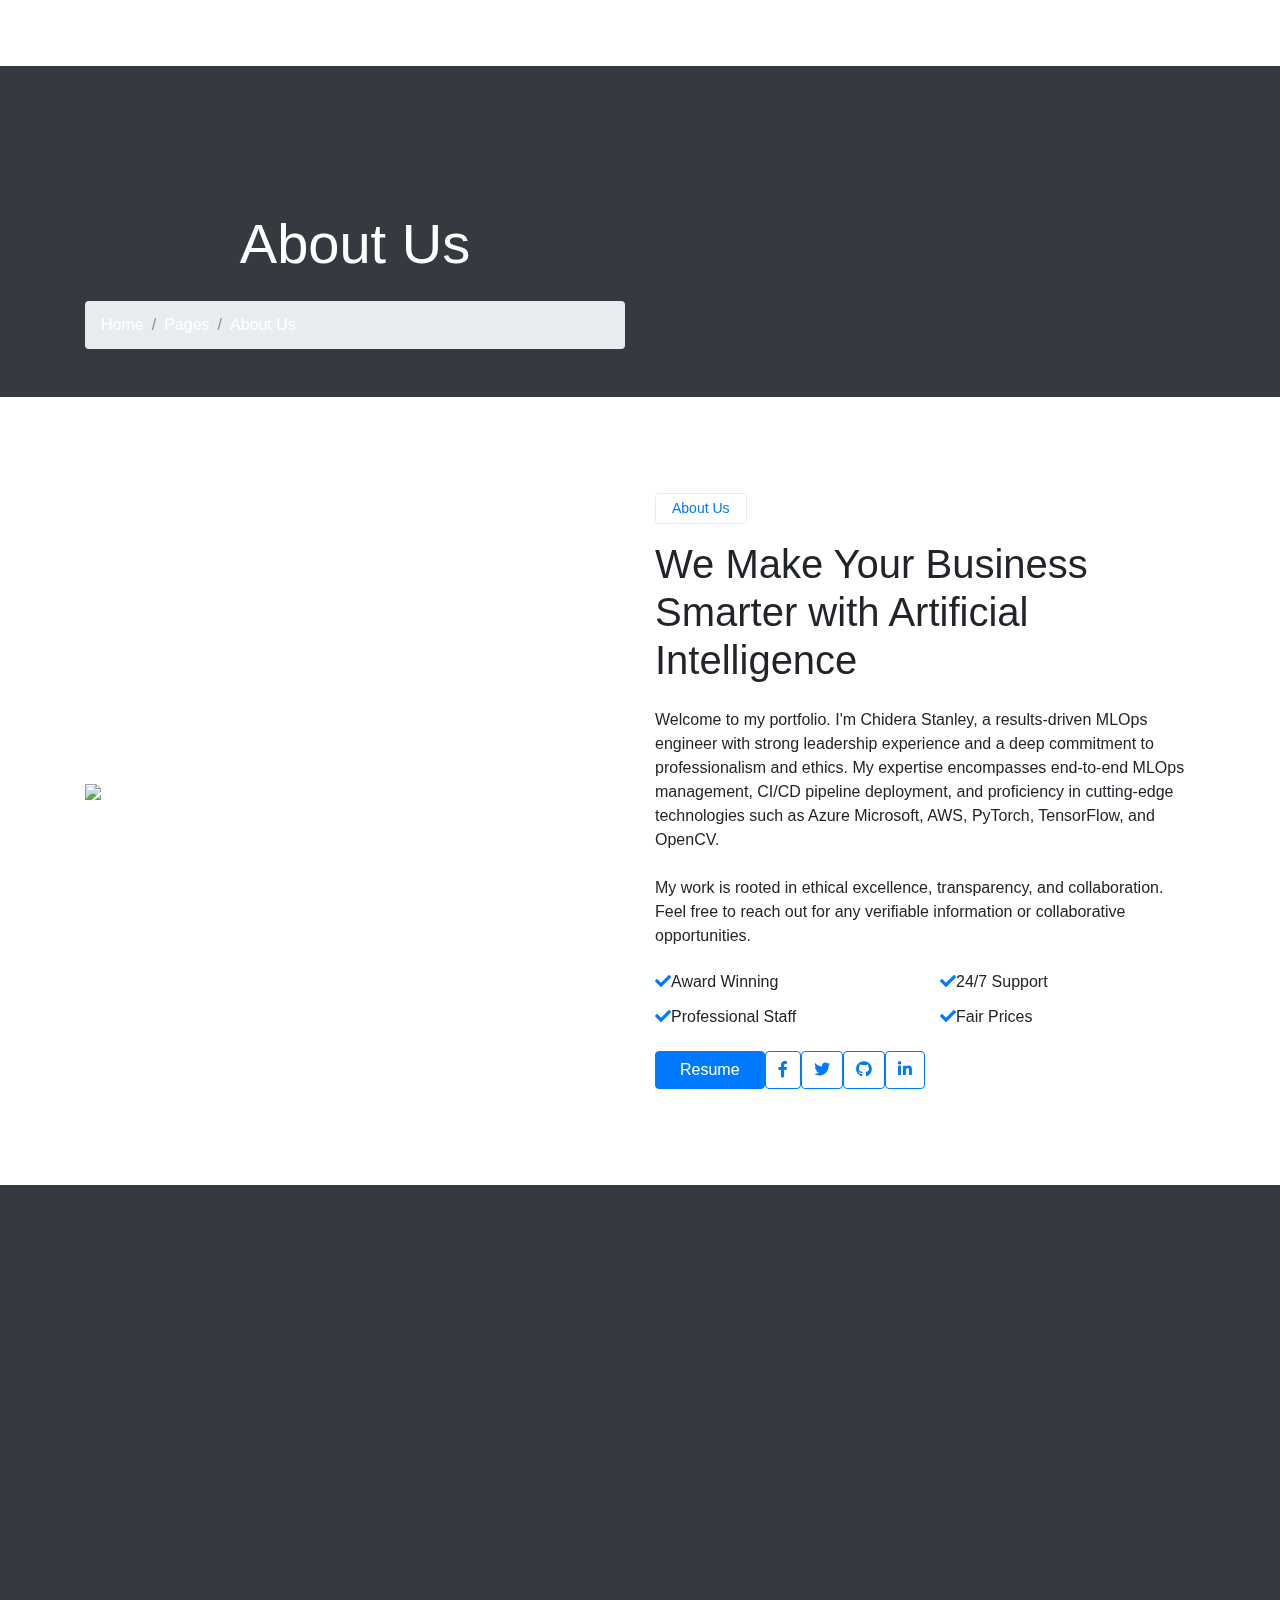
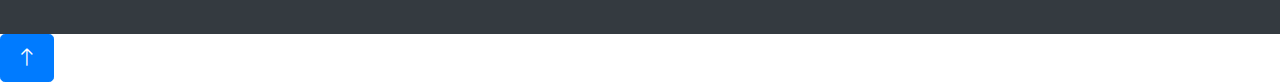
==== about.html @ e1130351 "Add files via upload" ====
<!DOCTYPE html>
<html lang="en">

<head>
    <meta charset="utf-8">
    <title>Stanlito-AI</title>
    <meta content="width=device-width, initial-scale=1.0" name="viewport">
    <meta content="" name="keywords">
    <meta content="" name="description">

    <!-- Favicon -->
    <link href="img/favicon.ico" rel="icon">

    <!-- Google Web Fonts -->
    <link rel="preconnect" href="https://fonts.googleapis.com">
    <link rel="preconnect" href="https://fonts.gstatic.com" crossorigin>
    <link href="https://fonts.googleapis.com/css2?family=Open+Sans:wght@400;600&family=Ubuntu:wght@500;700&display=swap"
        rel="stylesheet">

    <!-- Icon Font Stylesheet -->
    <link href="https://cdnjs.cloudflare.com/ajax/libs/font-awesome/5.10.0/css/all.min.css" rel="stylesheet">
    <link href="https://cdn.jsdelivr.net/npm/bootstrap-icons@1.4.1/font/bootstrap-icons.css" rel="stylesheet">

    <!-- Libraries Stylesheet -->
    <link href="lib/animate/animate.min.css" rel="stylesheet">
    <link href="lib/owlcarousel/assets/owl.carousel.min.css" rel="stylesheet">

    <!-- Customized Bootstrap Stylesheet -->
    <link href="css/bootstrap.min.css" rel="stylesheet">

    <!-- Template Stylesheet -->
    <link href="css/style.css" rel="stylesheet">
</head>

<body>
    <!-- Spinner Start -->
    <div id="spinner"
        class="show bg-white position-fixed translate-middle w-100 vh-100 top-50 start-50 d-flex align-items-center justify-content-center">
        <div class="spinner-grow text-primary" style="width: 3rem; height: 3rem;" role="status">
            <span class="sr-only">Loading...</span>
        </div>
    </div>
    <!-- Spinner End -->


    <!-- Navbar Start -->
    <div class="container-fluid sticky-top">
        <div class="container">
            <nav class="navbar navbar-expand-lg navbar-dark p-0">
                <a href="index.html" class="navbar-brand">
                    <h1 class="text-white">Stanlito-AI<span class="text-dark"></span></h1>
                </a>
                <button type="button" class="navbar-toggler ms-auto me-0" data-bs-toggle="collapse"
                    data-bs-target="#navbarCollapse">
                    <span class="navbar-toggler-icon"></span>
                </button>
                <div class="collapse navbar-collapse" id="navbarCollapse">
                    <div class="navbar-nav ms-auto">
                        <a href="index.html" class="nav-item nav-link">Home</a>
                        <a href="about.html" class="nav-item nav-link active">About</a>
                        <a href="service.html" class="nav-item nav-link">Services</a>
                        <a href="project.html" class="nav-item nav-link">Projects</a>
                        <div class="nav-item dropdown">
                            <a href="#" class="nav-link dropdown-toggle" data-bs-toggle="dropdown">Pages</a>
                            <div class="dropdown-menu bg-light mt-2">
                                <a href="feature.html" class="dropdown-item">Features</a>
                                <a href="team.html" class="dropdown-item">Our Team</a>
                                <a href="faq.html" class="dropdown-item">FAQs</a>
                                <a href="testimonial.html" class="dropdown-item">Testimonial</a>
                                <a href="404.html" class="dropdown-item">404 Page</a>
                            </div>
                        </div>
                        <a href="contact.html" class="nav-item nav-link">Contact</a>
                    </div>
                    <butaton type="button" class="btn text-white p-0 d-none d-lg-block" data-bs-toggle="modal"
                        data-bs-target="#searchModal"><i class="fa fa-search"></i></butaton>
                </div>
            </nav>
        </div>
    </div>
    <!-- Navbar End -->


    <!-- Hero Start -->
    <div class="container-fluid pt-5 bg-dark hero-header">
        <div class="container pt-5">
            <div class="row g-5 pt-5">
                <div class="col-lg-6 align-self-center text-center text-lg-start mb-lg-5">
                    <h1 class="display-4 text-white mb-4 animated slideInRight">About Us</h1>
                    <nav aria-label="breadcrumb">
                        <ol class="breadcrumb justify-content-center justify-content-lg-start mb-0">
                            <li class="breadcrumb-item"><a class="text-white" href="#">Home</a></li>
                            <li class="breadcrumb-item"><a class="text-white" href="#">Pages</a></li>
                            <li class="breadcrumb-item text-white active" aria-current="page">About Us</li>
                        </ol>
                    </nav>
                </div>
                <div class="col-lg-6 align-self-end text-center text-lg-end">
                    <img class="img-fluid" src="img/hero-img.png" alt="" style="max-height: 300px;">
                </div>
            </div>
        </div>
    </div>
    <!-- Hero End -->


    <!-- Full Screen Search Start -->
    <div class="modal fade" id="searchModal" tabindex="-1">
        <div class="modal-dialog modal-fullscreen">
            <div class="modal-content" style="background: rgba(20, 24, 62, 0.7);">
                <div class="modal-header border-0">
                    <button type="button" class="btn btn-square bg-white btn-close" data-bs-dismiss="modal"
                        aria-label="Close"></button>
                </div>
                <div class="modal-body d-flex align-items-center justify-content-center">
                    <div class="input-group" style="max-width: 600px;">
                        <input type="text" class="form-control bg-transparent border-light p-3"
                            placeholder="Type search keyword">
                        <button class="btn btn-light px-4"><i class="bi bi-search"></i></button>
                    </div>
                </div>
            </div>
        </div>
    </div>
    <!-- Full Screen Search End -->


    <!-- About Start -->
    <div class="container-fluid py-5">
        <div class="container py-5">
            <div class="row g-5 align-items-center">
                <div class="col-lg-6 wow fadeIn" data-wow-delay="0.1s">
                    <div class="about-img">
                        <img class="img-fluid" src="img/about-img.jpg">
                    </div>
                </div>
                <div class="col-lg-6 wow fadeIn" data-wow-delay="0.5s">
                    <div class="btn btn-sm border rounded-pill text-primary px-3 mb-3">About Us</div>
                    <h1 class="mb-4">We Make Your Business Smarter with Artificial Intelligence</h1>
                    <p class="mb-4">Welcome to my portfolio. I'm Chidera Stanley, 
                        a results-driven MLOps engineer with strong leadership experience and a deep commitment 
                        to professionalism and ethics. My expertise encompasses end-to-end MLOps management, 
                        CI/CD pipeline deployment, and proficiency in cutting-edge technologies such as Azure Microsoft, 
                        AWS, PyTorch, TensorFlow, and OpenCV. 
                    </p>
                    <p class="mb-4">
                        My work is rooted in ethical excellence, transparency, and collaboration. Feel 
                        free to reach out for any verifiable information or collaborative opportunities.
                    </p>
                    <div class="row g-3">
                        <div class="col-sm-6">
                            <h6 class="mb-3"><i class="fa fa-check text-primary me-2"></i>Award Winning</h6>
                            <h6 class="mb-0"><i class="fa fa-check text-primary me-2"></i>Professional Staff</h6>
                        </div>
                        <div class="col-sm-6">
                            <h6 class="mb-3"><i class="fa fa-check text-primary me-2"></i>24/7 Support</h6>
                            <h6 class="mb-0"><i class="fa fa-check text-primary me-2"></i>Fair Prices</h6>
                        </div>
                    </div>
                    <div class="d-flex align-items-center mt-4">
                        <a class="btn btn-primary rounded-pill px-4 me-3" href="https://drive.google.com/drive/folders/1fFW7-Fkb7WTA6N5-Fq1uafrrIWzgrNl6?usp=drive_link">Resume</a>
                        <a class="btn btn-outline-primary btn-square me-3" href="https://www.facebook.com/moses.chidera52" target="_blank"><i class="fab fa-facebook-f"></i></a>
                        <a class="btn btn-outline-primary btn-square me-3" href="https://twitter.com/Stanlito20"><i class="fab fa-twitter" target="_blank"></i></a>
                        <a class="btn btn-outline-primary btn-square me-3" href="https://github.com/Stanlito-AI"><i class="fab fa-github" target="_blank"></i></a>
                        <a class="btn btn-outline-primary btn-square" href="https://www.linkedin.com/in/stanlito/" target="_blank"><i class="fab fa-linkedin-in"></i></a>
                    </div>
                </div>
            </div>
        </div>
    </div>
    <!-- About End -->


    <!-- Feature Start -->
    <div class="container-fluid bg-dark feature pt-5">
        <div class="container pt-5">
            <div class="row g-5">
                <div class="col-lg-6 align-self-center mb-md-5 pb-md-5 wow fadeIn" data-wow-delay="0.3s">
                    <div class="btn btn-sm border rounded-pill text-white px-3 mb-3">Why Choose Us</div>
                    <h1 class="text-white mb-4">We're Best in AI Industry with over 4 Years of Experience</h1>
                    <p class="text-light mb-4">
                        Elevate your business with Stanlito_AI, a trailblazer in the AI industry with a proven track record spanning over four years. We set the gold standard for innovation and client satisfaction. Trust us to architect success in the dynamic realm of Artificial Intelligence.
                    </p>
                    <div class="d-flex align-items-center text-white mb-3">
                        <div class="btn-sm-square bg-white text-primary rounded-circle me-3">
                            <i class="fa fa-check"></i>
                        </div>
                        <span>Expertise in cutting-edge AI technologies</span>
                    </div>
                    <div class="d-flex align-items-center text-white mb-3">
                        <div class="btn-sm-square bg-white text-primary rounded-circle me-3">
                            <i class="fa fa-check"></i>
                        </div>
                        <span>Commitment to client success and satisfaction</span>
                    </div>
                    <div class="d-flex align-items-center text-white mb-3">
                        <div class="btn-sm-square bg-white text-primary rounded-circle me-3">
                            <i class="fa fa-check"></i>
                        </div>
                        <span>Innovative solutions tailored to your business needs</span>
                    </div>
                    <div class="row g-4 pt-3">
                        <div class="col-sm-6">
                            <div class="d-flex rounded p-3" style="background: rgba(256, 256, 256, 0.1);">
                                <i class="fa fa-home fa-3x text-white"></i>
                                <div class="ms-3">
                                    <h2 class="text-white mb-0" data-toggle="counter-up">1000</h2>
                                    <p class="text-white mb-0">Satisfied Clients</p>
                                </div>
                            </div>
                        </div>
                        <div class="col-sm-6">
                            <div class="d-flex rounded p-3" style="background: rgba(256, 256, 256, 0.1);">
                                <i class="fa fa-home fa-3x text-white"></i>
                                <div class="ms-3">
                                    <h2 class="text-white mb-0" data-toggle="counter-up">1000</h2>
                                    <p class="text-white mb-0">Successful Projects</p>
                                </div>
                            </div>
                        </div>
                    </div>
                </div>
                <div class="col-lg-6 align-self-end text-center text-md-end wow fadeIn" data-wow-delay="0.5s">
                    <img class="img-fluid" src="img/feature.png" alt="AI Feature Image">
                </div>
            </div>
        </div>
    </div>
    
    <!-- Feature End -->


    <!-- Team Start -->
    <div class="container-fluid bg-light py-5">
        <div class="container py-5">
            <div class="row g-5 align-items-center">
                <div class="col-lg-5 wow fadeIn" data-wow-delay="0.1s">
                    <div class="btn btn-sm border rounded-pill text-primary px-3 mb-3">Our Team</div>
                    <h1 class="mb-4">Meet Our Experienced Team Members</h1>
                    <p class="mb-4">
                        Meet the driving force behind Stanlito_AI. our experienced team members who bring a 
                        wealth of expertise to the intersection of technology and innovation. Comprising diverse 
                        talents and backgrounds, our professionals share a common passion: leveraging their skills 
                        to propel your business forward.
                    </p>
                    <a class="btn btn-primary rounded-pill px-4" href="">Read More</a>
                </div>
                <div class="col-lg-7">
                    <div class="row g-4">
                        <div class="col-md-6">
                            <div class="row g-4">
                                <div class="col-12 wow fadeIn" data-wow-delay="0.1s">
                                    <div class="team-item bg-white text-center rounded p-4 pt-0">
                                        <img class="img-fluid rounded-circle p-4" src="img/team-1.jpg" alt="">
                                        <h5 class="mb-0">Chidera Stanley</h5>
                                        <small>Founder & CEO</small>
                                        <div class="d-flex justify-content-center mt-3">
                                            <a class="btn btn-square btn-primary m-1" href="https://www.facebook.com/moses.chidera52" target="_blank"><i
                                                    class="fab fa-facebook-f"></i></a>
                                            <a class="btn btn-square btn-primary m-1" href="https://twitter.com/Stanlito20" target="_blank"><i
                                                    class="fab fa-twitter"></i></a>
                                            <a class="btn btn-square btn-primary m-1" href=""><i
                                                    class="fab fa-instagram"></i></a>
                                            <a class="btn btn-square btn-primary m-1" href="https://www.linkedin.com/in/stanlito/" target="_blank"> <i
                                                    class="fab fa-linkedin-in"></i></a>
                                        </div>
                                    </div>
                                </div>
                                <!-- <div class="col-12 wow fadeIn" data-wow-delay="0.5s">
                                    <div class="team-item bg-white text-center rounded p-4 pt-0">
                                        <img class="img-fluid rounded-circle p-4" src="img/team-2.jpg" alt="">
                                        <h5 class="mb-0">Adam Crew</h5>
                                        <small>Executive Manager</small>
                                        <div class="d-flex justify-content-center mt-3">
                                            <a class="btn btn-square btn-primary m-1" href=""><i
                                                    class="fab fa-facebook-f"></i></a>
                                            <a class="btn btn-square btn-primary m-1" href=""><i
                                                    class="fab fa-twitter"></i></a>
                                            <a class="btn btn-square btn-primary m-1" href=""><i
                                                    class="fab fa-instagram"></i></a>
                                            <a class="btn btn-square btn-primary m-1" href=""><i
                                                    class="fab fa-linkedin-in"></i></a>
                                        </div>
                                    </div>
                                </div> -->
                            </div> 
                        </div>
                        <!-- <div class="col-md-6 pt-md-4">
                            <div class="row g-4">
                                <div class="col-12 wow fadeIn" data-wow-delay="0.3s">
                                    <div class="team-item bg-white text-center rounded p-4 pt-0">
                                        <img class="img-fluid rounded-circle p-4" src="img/team-3.jpg" alt="">
                                        <h5 class="mb-0">Abum ziggy</h5>
                                        <small>Graphic Designer</small>
                                        <div class="d-flex justify-content-center mt-3">
                                            <a class="btn btn-square btn-primary m-1" href=""><i
                                                    class="fab fa-facebook-f"></i></a>
                                            <a class="btn btn-square btn-primary m-1" href=""><i
                                                    class="fab fa-twitter"></i></a>
                                            <a class="btn btn-square btn-primary m-1" href=""><i
                                                    class="fab fa-instagram"></i></a>
                                            <a class="btn btn-square btn-primary m-1" href=""><i
                                                    class="fab fa-linkedin-in"></i></a>
                                        </div>
                                    </div>
                                </div> -->
                                <!-- <div class="col-12 wow fadeIn" data-wow-delay="0.7s">
                                    <div class="team-item bg-white text-center rounded p-4 pt-0">
                                        <img class="img-fluid rounded-circle p-4" src="img/team-4.jpg" alt="">
                                        <h5 class="mb-0">Cody Gardner</h5>
                                        <small>Project Manager</small>
                                        <div class="d-flex justify-content-center mt-3">
                                            <a class="btn btn-square btn-primary m-1" href=""><i
                                                    class="fab fa-facebook-f"></i></a>
                                            <a class="btn btn-square btn-primary m-1" href=""><i
                                                    class="fab fa-twitter"></i></a>
                                            <a class="btn btn-square btn-primary m-1" href=""><i
                                                    class="fab fa-instagram"></i></a>
                                            <a class="btn btn-square btn-primary m-1" href=""><i
                                                    class="fab fa-linkedin-in"></i></a>
                                        </div>
                                    </div>
                                </div> -->
                            </div>
                        </div>
                    </div>
                </div>
            </div>
        </div>
    </div>
    <!-- Team End -->


    <!-- Newsletter Start -->
    <div class="container-fluid bg-primary newsletter py-5">
        <div class="container">
            <div class="row g-5 align-items-center">
                <div class="col-md-5 ps-lg-0 pt-5 pt-md-0 text-start wow fadeIn" data-wow-delay="0.3s">
                    <img class="img-fluid" src="img/newsletter.png" alt="">
                </div>
                <div class="col-md-7 py-5 newsletter-text wow fadeIn" data-wow-delay="0.5s">
                    <div class="btn btn-sm border rounded-pill text-white px-3 mb-3">Newsletter</div>
                    <h1 class="text-white mb-4">Let's subscribe the newsletter</h1>
                    <div class="position-relative w-100 mt-3 mb-2">
                        <input class="form-control border-0 rounded-pill w-100 ps-4 pe-5" type="text"
                            placeholder="Enter Your Email" style="height: 48px;">
                        <button type="button" class="btn shadow-none position-absolute top-0 end-0 mt-1 me-2"><i
                                class="fa fa-paper-plane text-primary fs-4"></i></button>
                    </div>
                    
                </div>
            </div>
        </div>
    </div>
    <!-- Newsletter End -->


    <!-- Footer Start -->
    <div class="container-fluid bg-dark text-white-50 footer pt-5">
        <div class="container py-5">
            <div class="row g-5">
                <div class="col-md-6 col-lg-3 wow fadeIn" data-wow-delay="0.1s">
                    <a href="index.html" class="d-inline-block mb-3">
                        <h1 class="text-white">Stanlito<span class="text-primary">_</span>AI</h1>
                    </a>
                    <p class="mb-0">Elevate your business with Stanlito_AI – a trailblazer in the realm of Artificial Intelligence. Our commitment is to craft intelligent solutions that transcend boundaries, driving efficiency, fostering innovation, and cultivating sustainable growth.</p>
                </div>
                <div class="col-md-6 col-lg-3 wow fadeIn" data-wow-delay="0.3s">
                    <h5 class="text-white mb-4">Get In Touch</h5>
                    <p><i class="fa fa-map-marker-alt me-3"></i>Enugu, Nigeria</p>
                    <p><i class="fa fa-phone-alt me-3"></i>+2348140790458</p>
                    <p><i class="fa fa-envelope me-3"></i>mosesstanley99@gmail.com</p>
                    <div class="d-flex pt-2">
                        <a class="btn btn-outline-light btn-social" href="https://twitter.com/Stanlito20" target="_blank"><i class="fab fa-twitter"></i></a>
                        <a class="btn btn-outline-light btn-social" href="https://www.facebook.com/moses.chidera52" target="_blank"><i class="fab fa-facebook-f"></i></a>
                        <a class="btn btn-outline-light btn-social" href=""><i class="fab fa-youtube"></i></a>
                        <a class="btn btn-outline-light btn-social" href="https://github.com/Stanlito-AI" target="_blank"><i class="fab fa-github"></i></a>
                        <a class="btn btn-outline-light btn-social" href="https://www.linkedin.com/in/stanlito/" target="_blank"><i class="fab fa-linkedin-in"></i></a>
                    </div>
                </div>
                <div class="col-md-6 col-lg-3 wow fadeIn" data-wow-delay="0.5s">
                    <h5 class="text-white mb-4">Popular Links</h5>
                    <a class="btn btn-link" href="about.html">About Us</a>
                    <a class="btn btn-link" href="contact.html">Contact Us</a>
                    <a class="btn btn-link" href="">Privacy Policy</a>
                    <a class="btn btn-link" href="">Terms & Conditions</a>
                    <a class="btn btn-link" href="">Career</a>
                </div>
                <div class="col-md-6 col-lg-3 wow fadeIn" data-wow-delay="0.7s">
                    <h5 class="text-white mb-4">Our Services</h5>
                    <a class="btn btn-link" href="">Robotic Automation</a>
                    <a class="btn btn-link" href="">Machine Learning</a>
                    <a class="btn btn-link" href="">Predictive Analysis</a>
                    <a class="btn btn-link" href="">Data Science</a>
                    <a class="btn btn-link" href="">Robot Technology</a>
                </div>
            </div>
        </div>
        <div class="container wow fadeIn" data-wow-delay="0.1s">
            <div class="copyright">
                <div class="row">
                    <div class="col-md-6 text-center text-md-start mb-3 mb-md-0">
                        &copy; <a class="border-bottom" href="index.html">Stanlito_AI</a>, All Rights Reserved.
                        <a class="border-bottom" href="#"></a>  <a class="border-bottom" href=""></a>
                    </div>
                    <div class="col-md-6 text-center text-md-end">
                        <div class="footer-menu">
                            <a href="index.html">Home</a>
                            <a href="">Cookies</a>
                            <a href="">Help</a>
                            <a href="faq.html">FAQs</a>
                        </div>
                    </div>
                </div>
            </div>
        </div>
    </div>
    <!-- Footer End -->



    <!-- Back to Top -->
    <a href="#" class="btn btn-lg btn-primary btn-lg-square back-to-top pt-2"><i class="bi bi-arrow-up"></i></a>


    <!-- JavaScript Libraries -->
    <script src="https://ajax.googleapis.com/ajax/libs/jquery/3.6.1/jquery.min.js"></script>
    <script src="https://cdn.jsdelivr.net/npm/bootstrap@5.0.0/dist/js/bootstrap.bundle.min.js"></script>
    <script src="lib/wow/wow.min.js"></script>
    <script src="lib/easing/easing.min.js"></script>
    <script src="lib/waypoints/waypoints.min.js"></script>
    <script src="lib/counterup/counterup.min.js"></script>
    <script src="lib/owlcarousel/owl.carousel.min.js"></script>

    <!-- Template Javascript -->
    <script src="js/main.js"></script>
</body>

</html>
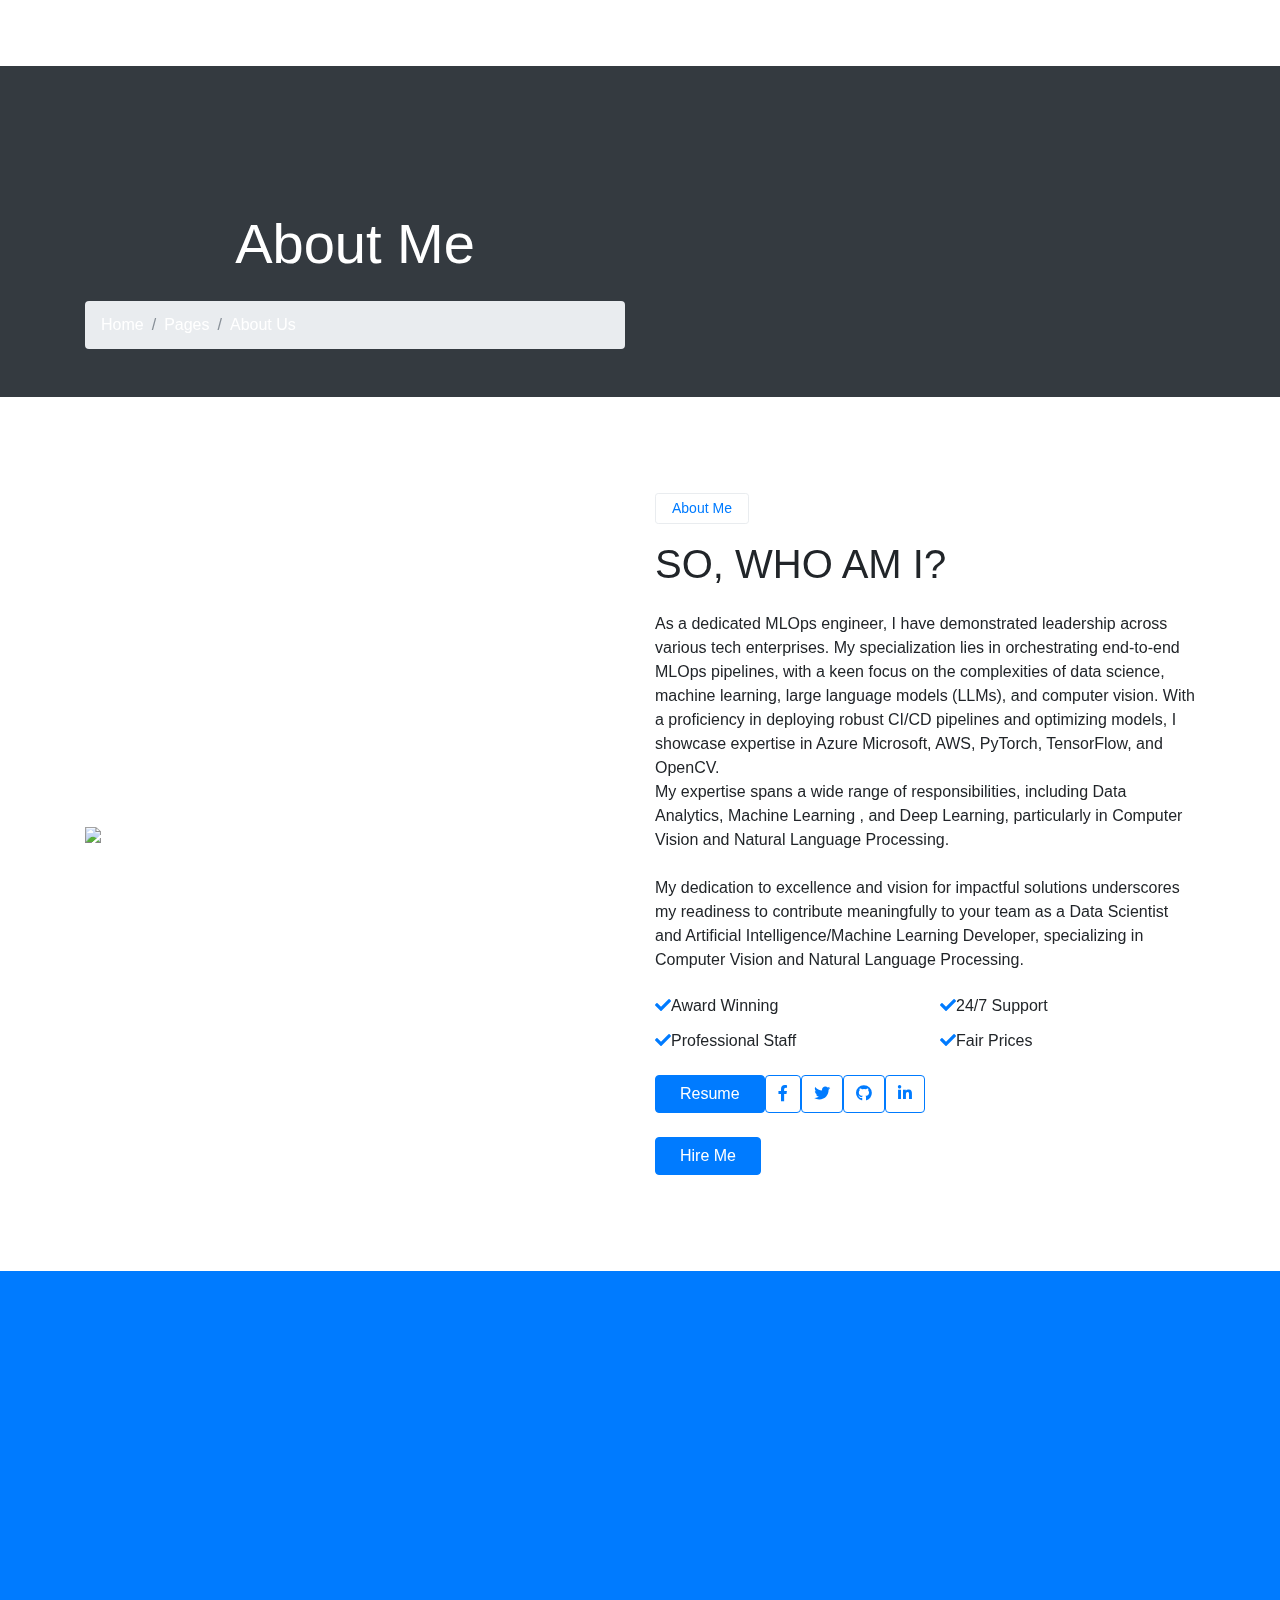
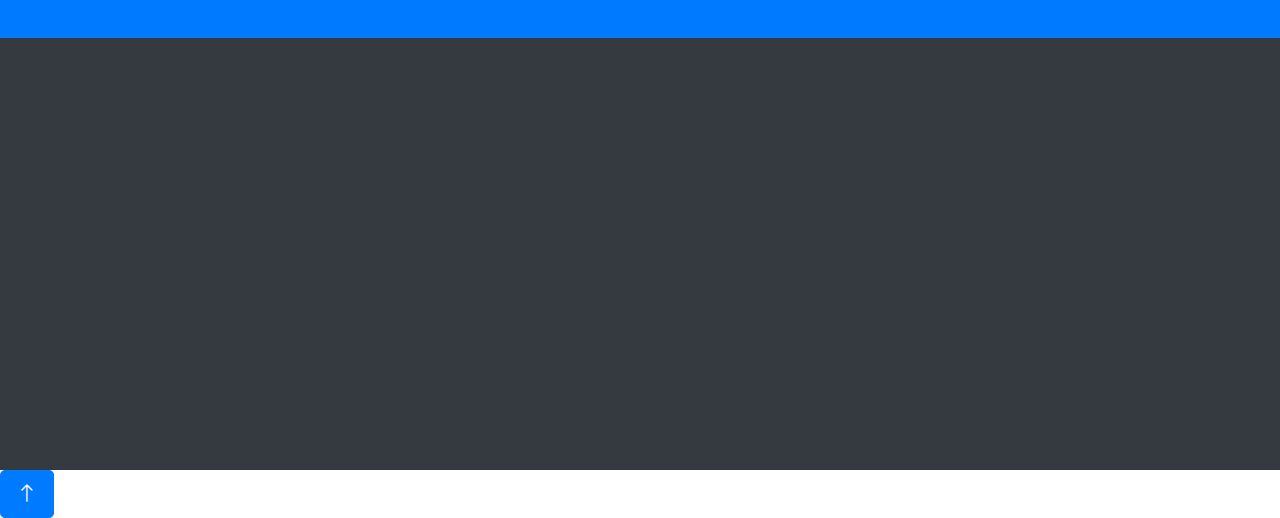
==== commit 339a3199: "Update about.html" ====
--- a/about.html
+++ b/about.html
@@ -48,7 +48,7 @@
         <div class="container">
             <nav class="navbar navbar-expand-lg navbar-dark p-0">
                 <a href="index.html" class="navbar-brand">
-                    <h1 class="text-white">Stanlito-AI<span class="text-dark"></span></h1>
+                    <h1 class="text-white">StanlitoAI<span class="text-dark"></span></h1>
                 </a>
                 <button type="button" class="navbar-toggler ms-auto me-0" data-bs-toggle="collapse"
                     data-bs-target="#navbarCollapse">
@@ -56,18 +56,15 @@
                 </button>
                 <div class="collapse navbar-collapse" id="navbarCollapse">
                     <div class="navbar-nav ms-auto">
-                        <a href="index.html" class="nav-item nav-link">Home</a>
-                        <a href="about.html" class="nav-item nav-link active">About</a>
-                        <a href="service.html" class="nav-item nav-link">Services</a>
+                        
+                        <a href="index.html" class="nav-item nav-link active">My Expertise</a>
                         <a href="project.html" class="nav-item nav-link">Projects</a>
                         <div class="nav-item dropdown">
                             <a href="#" class="nav-link dropdown-toggle" data-bs-toggle="dropdown">Pages</a>
                             <div class="dropdown-menu bg-light mt-2">
-                                <a href="feature.html" class="dropdown-item">Features</a>
-                                <a href="team.html" class="dropdown-item">Our Team</a>
-                                <a href="faq.html" class="dropdown-item">FAQs</a>
-                                <a href="testimonial.html" class="dropdown-item">Testimonial</a>
-                                <a href="404.html" class="dropdown-item">404 Page</a>
+                                <a href="about.html" class="dropdown-item">About</a>
+                                <a href="project.html" class="dropdown-item">Case Study</a>
+                                <a href="team.html" class="dropdown-item">Blog</a>
                             </div>
                         </div>
                         <a href="contact.html" class="nav-item nav-link">Contact</a>
@@ -86,7 +83,7 @@
         <div class="container pt-5">
             <div class="row g-5 pt-5">
                 <div class="col-lg-6 align-self-center text-center text-lg-start mb-lg-5">
-                    <h1 class="display-4 text-white mb-4 animated slideInRight">About Us</h1>
+                    <h1 class="display-4 text-white mb-4 animated slideInRight">About Me</h1>
                     <nav aria-label="breadcrumb">
                         <ol class="breadcrumb justify-content-center justify-content-lg-start mb-0">
                             <li class="breadcrumb-item"><a class="text-white" href="#">Home</a></li>
@@ -129,23 +126,24 @@
     <div class="container-fluid py-5">
         <div class="container py-5">
             <div class="row g-5 align-items-center">
-                <div class="col-lg-6 wow fadeIn" data-wow-delay="0.1s">
+                <div class="col-lg-6 wow fadeIn" data-wow-delay="0.5s">
                     <div class="about-img">
-                        <img class="img-fluid" src="img/about-img.jpg">
+                        <img class="img-fluid" src="img/team-1.jpg">
                     </div>
                 </div>
                 <div class="col-lg-6 wow fadeIn" data-wow-delay="0.5s">
-                    <div class="btn btn-sm border rounded-pill text-primary px-3 mb-3">About Us</div>
-                    <h1 class="mb-4">We Make Your Business Smarter with Artificial Intelligence</h1>
-                    <p class="mb-4">Welcome to my portfolio. I'm Chidera Stanley, 
-                        a results-driven MLOps engineer with strong leadership experience and a deep commitment 
-                        to professionalism and ethics. My expertise encompasses end-to-end MLOps management, 
-                        CI/CD pipeline deployment, and proficiency in cutting-edge technologies such as Azure Microsoft, 
-                        AWS, PyTorch, TensorFlow, and OpenCV. 
+                    <div class="btn btn-sm border rounded-pill text-primary px-3 mb-3">About Me</div>
+                    <h1 class="mb-4">SO, WHO AM I?</h1>
+                    <p class="mb-4">As a dedicated MLOps engineer, I have demonstrated leadership across various tech enterprises. My specialization lies in orchestrating end-to-end MLOps pipelines, with a keen focus on the complexities of data science, machine learning, large language models (LLMs), and computer vision. 
+
+                        With a proficiency in deploying robust CI/CD pipelines and optimizing models, I showcase expertise in Azure Microsoft, AWS, PyTorch, TensorFlow, and OpenCV.
+                        <br>
+                        My expertise spans a wide range of responsibilities, including Data Analytics, Machine Learning , and Deep Learning, particularly in Computer Vision and Natural Language Processing. 
+                       
                     </p>
                     <p class="mb-4">
-                        My work is rooted in ethical excellence, transparency, and collaboration. Feel 
-                        free to reach out for any verifiable information or collaborative opportunities.
+                        My dedication to excellence and vision for impactful solutions underscores my readiness to contribute meaningfully to your team as a Data Scientist and Artificial Intelligence/Machine Learning Developer, 
+                        specializing in Computer Vision and Natural Language Processing.
                     </p>
                     <div class="row g-3">
                         <div class="col-sm-6">
@@ -164,171 +162,14 @@
                         <a class="btn btn-outline-primary btn-square me-3" href="https://github.com/Stanlito-AI"><i class="fab fa-github" target="_blank"></i></a>
                         <a class="btn btn-outline-primary btn-square" href="https://www.linkedin.com/in/stanlito/" target="_blank"><i class="fab fa-linkedin-in"></i></a>
                     </div>
+                    <div class="d-flex align-items-center mt-4">
+                        <a class="btn btn-primary rounded-pill px-4 me-3" href="https://wa.me/2348140790458" target="_blank">Hire Me</a>
+                    </div>
                 </div>
             </div>
         </div>
     </div>
     <!-- About End -->
-
-
-    <!-- Feature Start -->
-    <div class="container-fluid bg-dark feature pt-5">
-        <div class="container pt-5">
-            <div class="row g-5">
-                <div class="col-lg-6 align-self-center mb-md-5 pb-md-5 wow fadeIn" data-wow-delay="0.3s">
-                    <div class="btn btn-sm border rounded-pill text-white px-3 mb-3">Why Choose Us</div>
-                    <h1 class="text-white mb-4">We're Best in AI Industry with over 4 Years of Experience</h1>
-                    <p class="text-light mb-4">
-                        Elevate your business with Stanlito_AI, a trailblazer in the AI industry with a proven track record spanning over four years. We set the gold standard for innovation and client satisfaction. Trust us to architect success in the dynamic realm of Artificial Intelligence.
-                    </p>
-                    <div class="d-flex align-items-center text-white mb-3">
-                        <div class="btn-sm-square bg-white text-primary rounded-circle me-3">
-                            <i class="fa fa-check"></i>
-                        </div>
-                        <span>Expertise in cutting-edge AI technologies</span>
-                    </div>
-                    <div class="d-flex align-items-center text-white mb-3">
-                        <div class="btn-sm-square bg-white text-primary rounded-circle me-3">
-                            <i class="fa fa-check"></i>
-                        </div>
-                        <span>Commitment to client success and satisfaction</span>
-                    </div>
-                    <div class="d-flex align-items-center text-white mb-3">
-                        <div class="btn-sm-square bg-white text-primary rounded-circle me-3">
-                            <i class="fa fa-check"></i>
-                        </div>
-                        <span>Innovative solutions tailored to your business needs</span>
-                    </div>
-                    <div class="row g-4 pt-3">
-                        <div class="col-sm-6">
-                            <div class="d-flex rounded p-3" style="background: rgba(256, 256, 256, 0.1);">
-                                <i class="fa fa-home fa-3x text-white"></i>
-                                <div class="ms-3">
-                                    <h2 class="text-white mb-0" data-toggle="counter-up">1000</h2>
-                                    <p class="text-white mb-0">Satisfied Clients</p>
-                                </div>
-                            </div>
-                        </div>
-                        <div class="col-sm-6">
-                            <div class="d-flex rounded p-3" style="background: rgba(256, 256, 256, 0.1);">
-                                <i class="fa fa-home fa-3x text-white"></i>
-                                <div class="ms-3">
-                                    <h2 class="text-white mb-0" data-toggle="counter-up">1000</h2>
-                                    <p class="text-white mb-0">Successful Projects</p>
-                                </div>
-                            </div>
-                        </div>
-                    </div>
-                </div>
-                <div class="col-lg-6 align-self-end text-center text-md-end wow fadeIn" data-wow-delay="0.5s">
-                    <img class="img-fluid" src="img/feature.png" alt="AI Feature Image">
-                </div>
-            </div>
-        </div>
-    </div>
-    
-    <!-- Feature End -->
-
-
-    <!-- Team Start -->
-    <div class="container-fluid bg-light py-5">
-        <div class="container py-5">
-            <div class="row g-5 align-items-center">
-                <div class="col-lg-5 wow fadeIn" data-wow-delay="0.1s">
-                    <div class="btn btn-sm border rounded-pill text-primary px-3 mb-3">Our Team</div>
-                    <h1 class="mb-4">Meet Our Experienced Team Members</h1>
-                    <p class="mb-4">
-                        Meet the driving force behind Stanlito_AI. our experienced team members who bring a 
-                        wealth of expertise to the intersection of technology and innovation. Comprising diverse 
-                        talents and backgrounds, our professionals share a common passion: leveraging their skills 
-                        to propel your business forward.
-                    </p>
-                    <a class="btn btn-primary rounded-pill px-4" href="">Read More</a>
-                </div>
-                <div class="col-lg-7">
-                    <div class="row g-4">
-                        <div class="col-md-6">
-                            <div class="row g-4">
-                                <div class="col-12 wow fadeIn" data-wow-delay="0.1s">
-                                    <div class="team-item bg-white text-center rounded p-4 pt-0">
-                                        <img class="img-fluid rounded-circle p-4" src="img/team-1.jpg" alt="">
-                                        <h5 class="mb-0">Chidera Stanley</h5>
-                                        <small>Founder & CEO</small>
-                                        <div class="d-flex justify-content-center mt-3">
-                                            <a class="btn btn-square btn-primary m-1" href="https://www.facebook.com/moses.chidera52" target="_blank"><i
-                                                    class="fab fa-facebook-f"></i></a>
-                                            <a class="btn btn-square btn-primary m-1" href="https://twitter.com/Stanlito20" target="_blank"><i
-                                                    class="fab fa-twitter"></i></a>
-                                            <a class="btn btn-square btn-primary m-1" href=""><i
-                                                    class="fab fa-instagram"></i></a>
-                                            <a class="btn btn-square btn-primary m-1" href="https://www.linkedin.com/in/stanlito/" target="_blank"> <i
-                                                    class="fab fa-linkedin-in"></i></a>
-                                        </div>
-                                    </div>
-                                </div>
-                                <!-- <div class="col-12 wow fadeIn" data-wow-delay="0.5s">
-                                    <div class="team-item bg-white text-center rounded p-4 pt-0">
-                                        <img class="img-fluid rounded-circle p-4" src="img/team-2.jpg" alt="">
-                                        <h5 class="mb-0">Adam Crew</h5>
-                                        <small>Executive Manager</small>
-                                        <div class="d-flex justify-content-center mt-3">
-                                            <a class="btn btn-square btn-primary m-1" href=""><i
-                                                    class="fab fa-facebook-f"></i></a>
-                                            <a class="btn btn-square btn-primary m-1" href=""><i
-                                                    class="fab fa-twitter"></i></a>
-                                            <a class="btn btn-square btn-primary m-1" href=""><i
-                                                    class="fab fa-instagram"></i></a>
-                                            <a class="btn btn-square btn-primary m-1" href=""><i
-                                                    class="fab fa-linkedin-in"></i></a>
-                                        </div>
-                                    </div>
-                                </div> -->
-                            </div> 
-                        </div>
-                        <!-- <div class="col-md-6 pt-md-4">
-                            <div class="row g-4">
-                                <div class="col-12 wow fadeIn" data-wow-delay="0.3s">
-                                    <div class="team-item bg-white text-center rounded p-4 pt-0">
-                                        <img class="img-fluid rounded-circle p-4" src="img/team-3.jpg" alt="">
-                                        <h5 class="mb-0">Abum ziggy</h5>
-                                        <small>Graphic Designer</small>
-                                        <div class="d-flex justify-content-center mt-3">
-                                            <a class="btn btn-square btn-primary m-1" href=""><i
-                                                    class="fab fa-facebook-f"></i></a>
-                                            <a class="btn btn-square btn-primary m-1" href=""><i
-                                                    class="fab fa-twitter"></i></a>
-                                            <a class="btn btn-square btn-primary m-1" href=""><i
-                                                    class="fab fa-instagram"></i></a>
-                                            <a class="btn btn-square btn-primary m-1" href=""><i
-                                                    class="fab fa-linkedin-in"></i></a>
-                                        </div>
-                                    </div>
-                                </div> -->
-                                <!-- <div class="col-12 wow fadeIn" data-wow-delay="0.7s">
-                                    <div class="team-item bg-white text-center rounded p-4 pt-0">
-                                        <img class="img-fluid rounded-circle p-4" src="img/team-4.jpg" alt="">
-                                        <h5 class="mb-0">Cody Gardner</h5>
-                                        <small>Project Manager</small>
-                                        <div class="d-flex justify-content-center mt-3">
-                                            <a class="btn btn-square btn-primary m-1" href=""><i
-                                                    class="fab fa-facebook-f"></i></a>
-                                            <a class="btn btn-square btn-primary m-1" href=""><i
-                                                    class="fab fa-twitter"></i></a>
-                                            <a class="btn btn-square btn-primary m-1" href=""><i
-                                                    class="fab fa-instagram"></i></a>
-                                            <a class="btn btn-square btn-primary m-1" href=""><i
-                                                    class="fab fa-linkedin-in"></i></a>
-                                        </div>
-                                    </div>
-                                </div> -->
-                            </div>
-                        </div>
-                    </div>
-                </div>
-            </div>
-        </div>
-    </div>
-    <!-- Team End -->
 
 
     <!-- Newsletter Start -->
@@ -361,13 +202,13 @@
             <div class="row g-5">
                 <div class="col-md-6 col-lg-3 wow fadeIn" data-wow-delay="0.1s">
                     <a href="index.html" class="d-inline-block mb-3">
-                        <h1 class="text-white">Stanlito<span class="text-primary">_</span>AI</h1>
+                        <h1 class="text-white">Stanlito_AI</h1>
                     </a>
                     <p class="mb-0">Elevate your business with Stanlito_AI – a trailblazer in the realm of Artificial Intelligence. Our commitment is to craft intelligent solutions that transcend boundaries, driving efficiency, fostering innovation, and cultivating sustainable growth.</p>
                 </div>
                 <div class="col-md-6 col-lg-3 wow fadeIn" data-wow-delay="0.3s">
                     <h5 class="text-white mb-4">Get In Touch</h5>
-                    <p><i class="fa fa-map-marker-alt me-3"></i>Enugu, Nigeria</p>
+                    <p><i class="fa fa-map-marker-alt me-3"></i>Lagos, Nigeria</p>
                     <p><i class="fa fa-phone-alt me-3"></i>+2348140790458</p>
                     <p><i class="fa fa-envelope me-3"></i>mosesstanley99@gmail.com</p>
                     <div class="d-flex pt-2">
@@ -436,4 +277,4 @@
     <script src="js/main.js"></script>
 </body>
 
-</html>+</html>
